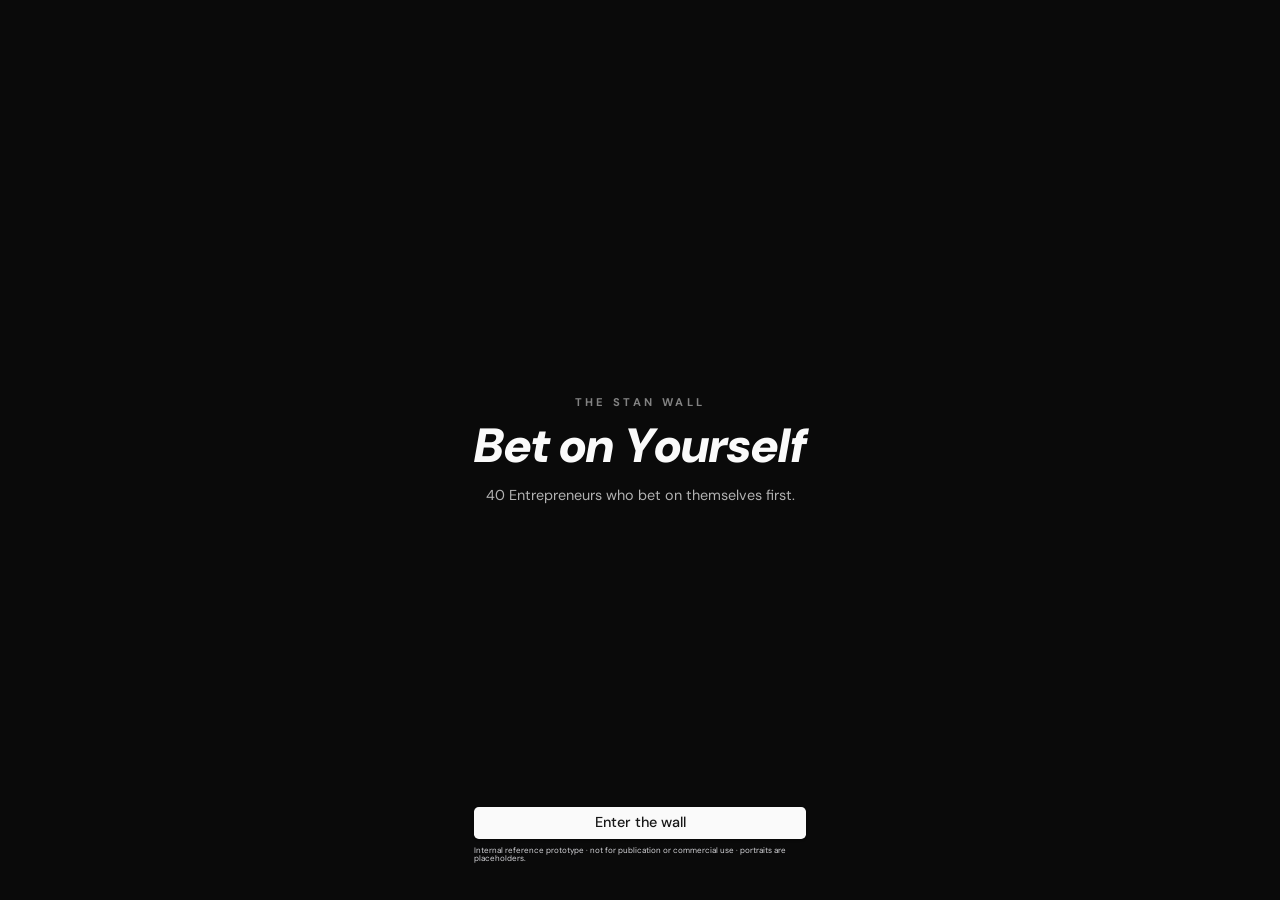
==== index.html @ 5add03d6 "Stan Wall preview build Co-Authored-By: Claude Opus 5.5 <noreply@anthropic.com> Claude-Session: http" ====
<!doctype html>
<html lang="en">
  <head>
    <meta charset="UTF-8" />
    <link rel="icon" type="image/svg+xml" href="./favicon.svg" />
    <link rel="preconnect" href="https://fonts.googleapis.com" />
    <link rel="preconnect" href="https://fonts.gstatic.com" crossorigin />
    <meta name="viewport" content="width=device-width, initial-scale=1.0" />
    
    <title>The Stan Wall · Bet on Yourself (internal prototype)</title>
    <meta name="robots" content="noindex, nofollow" />
    <meta name="theme-color" content="#000000" />
    <script type="module" crossorigin src="./assets/app-BkIOYSCf.js"></script>
    <link rel="stylesheet" crossorigin href="./assets/app-fRxyTq6r.css">
  </head>
  <body class="bg-background">
    <div id="root"></div>
    <div
      id="voroforce"
      class="pointer-events-auto fixed inset-x-0 top-0 h-dvh w-screen"
    >
      <canvas class="h-full w-full pointer-events-none"></canvas>
    </div>
  </body>
</html>
---- assets/app-fRxyTq6r.css ----
@import"https://fonts.googleapis.com/css2?family=DM+Sans:ital,opsz,wght@0,9..40,100..1000;1,9..40,100..1000&display=swap";@layer components;/*! tailwindcss v4.1.11 | MIT License | https://tailwindcss.com */@layer properties{@supports (((-webkit-hyphens:none)) and (not (margin-trim:inline))) or ((-moz-orient:inline) and (not (color:rgb(from red r g b)))){*,:before,:after,::backdrop{--tw-translate-x:0;--tw-translate-y:0;--tw-translate-z:0;--tw-scale-x:1;--tw-scale-y:1;--tw-scale-z:1;--tw-rotate-x:initial;--tw-rotate-y:initial;--tw-rotate-z:initial;--tw-skew-x:initial;--tw-skew-y:initial;--tw-space-y-reverse:0;--tw-border-style:solid;--tw-gradient-position:initial;--tw-gradient-from:#0000;--tw-gradient-via:#0000;--tw-gradient-to:#0000;--tw-gradient-stops:initial;--tw-gradient-via-stops:initial;--tw-gradient-from-position:0%;--tw-gradient-via-position:50%;--tw-gradient-to-position:100%;--tw-leading:initial;--tw-font-weight:initial;--tw-tracking:initial;--tw-shadow:0 0 #0000;--tw-shadow-color:initial;--tw-shadow-alpha:100%;--tw-inset-shadow:0 0 #0000;--tw-inset-shadow-color:initial;--tw-inset-shadow-alpha:100%;--tw-ring-color:initial;--tw-ring-shadow:0 0 #0000;--tw-inset-ring-color:initial;--tw-inset-ring-shadow:0 0 #0000;--tw-ring-inset:initial;--tw-ring-offset-width:0px;--tw-ring-offset-color:#fff;--tw-ring-offset-shadow:0 0 #0000;--tw-outline-style:solid;--tw-blur:initial;--tw-brightness:initial;--tw-contrast:initial;--tw-grayscale:initial;--tw-hue-rotate:initial;--tw-invert:initial;--tw-opacity:initial;--tw-saturate:initial;--tw-sepia:initial;--tw-drop-shadow:initial;--tw-drop-shadow-color:initial;--tw-drop-shadow-alpha:100%;--tw-drop-shadow-size:initial;--tw-backdrop-blur:initial;--tw-backdrop-brightness:initial;--tw-backdrop-contrast:initial;--tw-backdrop-grayscale:initial;--tw-backdrop-hue-rotate:initial;--tw-backdrop-invert:initial;--tw-backdrop-opacity:initial;--tw-backdrop-saturate:initial;--tw-backdrop-sepia:initial;--tw-duration:initial;--tw-ease:initial;--tw-contain-size:initial;--tw-contain-layout:initial;--tw-contain-paint:initial;--tw-contain-style:initial;--tw-content:"";--tw-space-x-reverse:0;--tw-animation-delay:0s;--tw-animation-direction:normal;--tw-animation-duration:initial;--tw-animation-fill-mode:none;--tw-animation-iteration-count:1;--tw-enter-opacity:1;--tw-enter-rotate:0;--tw-enter-scale:1;--tw-enter-translate-x:0;--tw-enter-translate-y:0;--tw-exit-opacity:1;--tw-exit-rotate:0;--tw-exit-scale:1;--tw-exit-translate-x:0;--tw-exit-translate-y:0;--tw-pan-x:initial;--tw-pan-y:initial;--tw-pinch-zoom:initial}}}@layer theme{:root,:host{--font-mono:ui-monospace,SFMono-Regular,Menlo,Monaco,Consolas,"Liberation Mono","Courier New",monospace;--color-red-500:oklch(63.7% .237 25.331);--color-amber-200:oklch(92.4% .12 95.746);--color-amber-500:oklch(76.9% .188 70.08);--color-amber-700:oklch(55.5% .163 48.998);--color-amber-800:oklch(47.3% .137 46.201);--color-blue-500:oklch(62.3% .214 259.815);--color-zinc-50:oklch(98.5% 0 0);--color-zinc-300:oklch(87.1% .006 286.286);--color-zinc-600:oklch(44.2% .017 285.786);--color-zinc-700:oklch(37% .013 285.805);--color-zinc-800:oklch(27.4% .006 286.033);--color-zinc-900:oklch(21% .006 285.885);--color-neutral-200:oklch(92.2% 0 0);--color-neutral-800:oklch(26.9% 0 0);--color-white:#fff;--spacing:.25rem;--container-sm:24rem;--container-md:28rem;--container-lg:32rem;--container-2xl:42rem;--text-xs:.75rem;--text-xs--line-height:calc(1/.75);--text-sm:.875rem;--text-sm--line-height:calc(1.25/.875);--text-base:1rem;--text-base--line-height: 1.5 ;--text-lg:1.125rem;--text-lg--line-height:calc(1.75/1.125);--text-xl:1.25rem;--text-xl--line-height:calc(1.75/1.25);--text-2xl:1.5rem;--text-2xl--line-height:calc(2/1.5);--text-3xl:1.875rem;--text-3xl--line-height: 1.2 ;--text-4xl:2.25rem;--text-4xl--line-height:calc(2.5/2.25);--text-5xl:3rem;--text-5xl--line-height:1;--text-6xl:3.75rem;--text-6xl--line-height:1;--font-weight-normal:400;--font-weight-medium:500;--font-weight-semibold:600;--font-weight-bold:700;--font-weight-black:900;--tracking-tight:-.025em;--tracking-widest:.1em;--leading-tight:1.25;--leading-snug:1.375;--radius-sm:.25rem;--radius-md:.375rem;--radius-lg:.5rem;--radius-xl:.75rem;--radius-2xl:1rem;--radius-3xl:1.5rem;--ease-out:cubic-bezier(0,0,.2,1);--ease-in-out:cubic-bezier(.4,0,.2,1);--blur-lg:16px;--default-transition-duration:.15s;--default-transition-timing-function:cubic-bezier(.4,0,.2,1);--default-mono-font-family:var(--font-mono);--text-xxs:.625rem;--animate-ellipsis:ellipsis steps(1,end)1s infinite}}@layer base{*,:after,:before,::backdrop{box-sizing:border-box;border:0 solid;margin:0;padding:0}::file-selector-button{box-sizing:border-box;border:0 solid;margin:0;padding:0}html,:host{-webkit-text-size-adjust:100%;tab-size:4;font-feature-settings:var(--default-font-feature-settings,normal);font-variation-settings:var(--default-font-variation-settings,normal);-webkit-tap-highlight-color:transparent;font-family:DM Sans,ui-sans-serif,system-ui,sans-serif,Apple Color Emoji,Segoe UI Emoji,Segoe UI Symbol,Noto Color Emoji;line-height:1.5}hr{height:0;color:inherit;border-top-width:1px}abbr:where([title]){-webkit-text-decoration:underline dotted;text-decoration:underline dotted}h1,h2,h3,h4,h5,h6{font-size:inherit;font-weight:inherit}a{color:inherit;-webkit-text-decoration:inherit;text-decoration:inherit}b,strong{font-weight:bolder}code,kbd,samp,pre{font-family:var(--default-mono-font-family,ui-monospace,SFMono-Regular,Menlo,Monaco,Consolas,"Liberation Mono","Courier New",monospace);font-feature-settings:var(--default-mono-font-feature-settings,normal);font-variation-settings:var(--default-mono-font-variation-settings,normal);font-size:1em}small{font-size:80%}sub,sup{vertical-align:baseline;font-size:75%;line-height:0;position:relative}sub{bottom:-.25em}sup{top:-.5em}table{text-indent:0;border-color:inherit;border-collapse:collapse}:-moz-focusring{outline:auto}progress{vertical-align:baseline}summary{display:list-item}ol,ul,menu{list-style:none}img,svg,video,canvas,audio,iframe,embed,object{vertical-align:middle;display:block}img,video{max-width:100%;height:auto}button,input,select,optgroup,textarea{font:inherit;font-feature-settings:inherit;font-variation-settings:inherit;letter-spacing:inherit;color:inherit;opacity:1;background-color:#0000;border-radius:0}::file-selector-button{font:inherit;font-feature-settings:inherit;font-variation-settings:inherit;letter-spacing:inherit;color:inherit;opacity:1;background-color:#0000;border-radius:0}:where(select:is([multiple],[size])) optgroup{font-weight:bolder}:where(select:is([multiple],[size])) optgroup option{padding-inline-start:20px}::file-selector-button{margin-inline-end:4px}::placeholder{opacity:1}@supports (not ((-webkit-appearance:-apple-pay-button))) or (contain-intrinsic-size:1px){::placeholder{color:currentColor}@supports (color:color-mix(in lab,red,red)){::placeholder{color:color-mix(in oklab,currentcolor 50%,transparent)}}}textarea{resize:vertical}::-webkit-search-decoration{-webkit-appearance:none}::-webkit-date-and-time-value{min-height:1lh;text-align:inherit}::-webkit-datetime-edit{display:inline-flex}::-webkit-datetime-edit-fields-wrapper{padding:0}::-webkit-datetime-edit{padding-block:0}::-webkit-datetime-edit-year-field{padding-block:0}::-webkit-datetime-edit-month-field{padding-block:0}::-webkit-datetime-edit-day-field{padding-block:0}::-webkit-datetime-edit-hour-field{padding-block:0}::-webkit-datetime-edit-minute-field{padding-block:0}::-webkit-datetime-edit-second-field{padding-block:0}::-webkit-datetime-edit-millisecond-field{padding-block:0}::-webkit-datetime-edit-meridiem-field{padding-block:0}:-moz-ui-invalid{box-shadow:none}button,input:where([type=button],[type=reset],[type=submit]){appearance:button}::file-selector-button{appearance:button}::-webkit-inner-spin-button{height:auto}::-webkit-outer-spin-button{height:auto}[hidden]:where(:not([hidden=until-found])){display:none!important}*{border-color:var(--border);-webkit-user-select:none;user-select:none;-webkit-touch-callout:none}html,body{color-scheme:light dark;font-synthesis:none;height:100%;text-rendering:optimizeLegibility;-webkit-font-smoothing:antialiased;-moz-osx-font-smoothing:grayscale;font-optical-sizing:auto}html{--tw-pan-x:pan-x;--tw-pan-y:pan-y;touch-action:var(--tw-pan-x,)var(--tw-pan-y,)var(--tw-pinch-zoom,);min-height:100%}body{overscroll-behavior-x:none;overscroll-behavior-y:none;background-color:var(--background);color:var(--foreground);overflow:hidden}@media (min-width:64rem){html{font-size:clamp(.8rem,.5vw + .4rem,1rem)}}.tp-dfwv{bottom:calc(var(--spacing)*4);left:calc(var(--spacing)*4);z-index:50;width:var(--container-sm)!important;top:auto!important;right:auto!important}}@layer utilities{.\!pointer-events-none{pointer-events:none!important}.pointer-events-auto{pointer-events:auto}.pointer-events-none{pointer-events:none}.visible{visibility:visible}.sr-only{clip:rect(0,0,0,0);white-space:nowrap;border-width:0;width:1px;height:1px;margin:-1px;padding:0;position:absolute;overflow:hidden}.\!absolute{position:absolute!important}.absolute{position:absolute}.fixed{position:fixed}.relative{position:relative}.static{position:static}.inset-0{inset:calc(var(--spacing)*0)}.inset-x-0{inset-inline:calc(var(--spacing)*0)}.-end-2{inset-inline-end:calc(var(--spacing)*-2)}.\!top-auto{top:auto!important}.\!top-full{top:100%!important}.-top-2{top:calc(var(--spacing)*-2)}.-top-2\.5{top:calc(var(--spacing)*-2.5)}.top-0{top:calc(var(--spacing)*0)}.top-1\/2{top:50%}.top-4{top:calc(var(--spacing)*4)}.top-\[50\%\]{top:50%}.-right-2\.5{right:calc(var(--spacing)*-2.5)}.right-2{right:calc(var(--spacing)*2)}.right-4{right:calc(var(--spacing)*4)}.\!bottom-0{bottom:calc(var(--spacing)*0)!important}.\!bottom-full{bottom:100%!important}.-bottom-2{bottom:calc(var(--spacing)*-2)}.bottom-0{bottom:calc(var(--spacing)*0)}.bottom-12{bottom:calc(var(--spacing)*12)}.\!left-auto{left:auto!important}.left-0{left:calc(var(--spacing)*0)}.left-1\/2{left:50%}.left-1\/4{left:25%}.left-2{left:calc(var(--spacing)*2)}.left-\[50\%\]{left:50%}.left-full{left:100%}.-z-1{z-index:-1}.z-1{z-index:1}.z-2{z-index:2}.z-5{z-index:5}.z-10{z-index:10}.z-20{z-index:20}.z-30{z-index:30}.z-40{z-index:40}.z-50{z-index:50}.z-60{z-index:60}.z-100{z-index:100}.col-span-2{grid-column:span 2/span 2}.col-span-3{grid-column:span 3/span 3}.col-span-5{grid-column:span 5/span 5}.col-start-1{grid-column-start:1}.col-start-6{grid-column-start:6}.col-start-7{grid-column-start:7}.col-start-8{grid-column-start:8}.col-start-9{grid-column-start:9}.row-span-2{grid-row:span 2/span 2}.row-start-1{grid-row-start:1}.row-start-2{grid-row-start:2}.container{width:100%}@media (min-width:40rem){.container{max-width:40rem}}@media (min-width:48rem){.container{max-width:48rem}}@media (min-width:64rem){.container{max-width:64rem}}@media (min-width:80rem){.container{max-width:80rem}}@media (min-width:96rem){.container{max-width:96rem}}@media (min-width:100rem){.container{max-width:100rem}}.m-0{margin:calc(var(--spacing)*0)}.m-3605{margin:calc(var(--spacing)*3605)}.m-9338{margin:calc(var(--spacing)*9338)}.m-13109{margin:calc(var(--spacing)*13109)}.m-14885{margin:calc(var(--spacing)*14885)}.m-15218{margin:calc(var(--spacing)*15218)}.m-15726{margin:calc(var(--spacing)*15726)}.m-15800{margin:calc(var(--spacing)*15800)}.-mx-1{margin-inline:calc(var(--spacing)*-1)}.mx-1{margin-inline:calc(var(--spacing)*1)}.mx-auto{margin-inline:auto}.my-1{margin-block:calc(var(--spacing)*1)}.mt-4{margin-top:calc(var(--spacing)*4)}.mt-5{margin-top:calc(var(--spacing)*5)}.mt-24{margin-top:calc(var(--spacing)*24)}.mt-auto{margin-top:auto}.-mb-2{margin-bottom:calc(var(--spacing)*-2)}.mb-1{margin-bottom:calc(var(--spacing)*1)}.mb-2{margin-bottom:calc(var(--spacing)*2)}.mb-4{margin-bottom:calc(var(--spacing)*4)}.mb-15{margin-bottom:calc(var(--spacing)*15)}.mb-auto{margin-bottom:auto}.-ml-3\.75{margin-left:calc(var(--spacing)*-3.75)}.ml-auto{margin-left:auto}.line-clamp-1{-webkit-line-clamp:1;-webkit-box-orient:vertical;display:-webkit-box;overflow:hidden}.line-clamp-2{-webkit-line-clamp:2;-webkit-box-orient:vertical;display:-webkit-box;overflow:hidden}.block{display:block}.flex{display:flex}.grid{display:grid}.hidden{display:none}.inline{display:inline}.inline-flex{display:inline-flex}.table{display:table}.\!aspect-auto{aspect-ratio:auto!important}.aspect-square{aspect-ratio:1}.\!size-3{width:calc(var(--spacing)*3)!important;height:calc(var(--spacing)*3)!important}.\!size-6{width:calc(var(--spacing)*6)!important;height:calc(var(--spacing)*6)!important}.size-4{width:calc(var(--spacing)*4);height:calc(var(--spacing)*4)}.size-5{width:calc(var(--spacing)*5);height:calc(var(--spacing)*5)}.size-10{width:calc(var(--spacing)*10);height:calc(var(--spacing)*10)}.size-\[1\.2rem\]{width:1.2rem;height:1.2rem}.size-fit{width:fit-content;height:fit-content}.size-full{width:100%;height:100%}.\!h-0{height:calc(var(--spacing)*0)!important}.\!h-auto{height:auto!important}.\!h-fit{height:fit-content!important}.h-1\/3{height:33.3333%}.h-2{height:calc(var(--spacing)*2)}.h-2\.5{height:calc(var(--spacing)*2.5)}.h-3\.5{height:calc(var(--spacing)*3.5)}.h-4{height:calc(var(--spacing)*4)}.h-5{height:calc(var(--spacing)*5)}.h-6{height:calc(var(--spacing)*6)}.h-7{height:calc(var(--spacing)*7)}.h-8{height:calc(var(--spacing)*8)}.h-9{height:calc(var(--spacing)*9)}.h-10{height:calc(var(--spacing)*10)}.h-18{height:calc(var(--spacing)*18)}.h-28{height:calc(var(--spacing)*28)}.h-36{height:calc(var(--spacing)*36)}.h-\[103\%\]{height:103%}.h-\[var\(--radix-select-trigger-height\)\]{height:var(--radix-select-trigger-height)}.h-auto{height:auto}.h-dvh{height:100dvh}.h-full{height:100%}.h-px{height:1px}.max-h-48{max-height:calc(var(--spacing)*48)}.max-h-96{max-height:calc(var(--spacing)*96)}.max-h-\[calc\(100vh-var\(--spacing\)\*6\*2\)\]{max-height:calc(100vh - var(--spacing)*6*2)}.max-h-\[calc\(100vh-var\(--spacing\)\*12\)\]{max-height:calc(100vh - var(--spacing)*12)}.max-h-full{max-height:100%}.min-h-64{min-height:calc(var(--spacing)*64)}.\!w-0{width:calc(var(--spacing)*0)!important}.\!w-fit{width:fit-content!important}.w-2{width:calc(var(--spacing)*2)}.w-2\.5{width:calc(var(--spacing)*2.5)}.w-3\.5{width:calc(var(--spacing)*3.5)}.w-4{width:calc(var(--spacing)*4)}.w-5{width:calc(var(--spacing)*5)}.w-6{width:calc(var(--spacing)*6)}.w-9{width:calc(var(--spacing)*9)}.w-12{width:calc(var(--spacing)*12)}.w-36{width:calc(var(--spacing)*36)}.w-\[100px\]{width:100px}.w-auto{width:auto}.w-dvw{width:100dvw}.w-full{width:100%}.w-screen{width:100vw}.max-w-\[150px\]{max-width:150px}.max-w-full{max-width:100%}.max-w-lg{max-width:var(--container-lg)}.max-w-md{max-width:var(--container-md)}.min-w-\[8rem\]{min-width:8rem}.min-w-\[var\(--radix-select-trigger-width\)\]{min-width:var(--radix-select-trigger-width)}.flex-1{flex:1}.shrink-0{flex-shrink:0}.grow{flex-grow:1}.\!basis-0{flex-basis:calc(var(--spacing)*0)!important}.basis-1\/4{flex-basis:25%}.basis-full{flex-basis:100%}.origin-\[--radix-tooltip-content-transform-origin\]{transform-origin:--radix-tooltip-content-transform-origin}.origin-bottom-right{transform-origin:100% 100%}.origin-top-left{transform-origin:0 0}.-translate-x-1\/2{--tw-translate-x: -50% ;translate:var(--tw-translate-x)var(--tw-translate-y)}.translate-x-\[-50\%\]{--tw-translate-x:-50%;translate:var(--tw-translate-x)var(--tw-translate-y)}.-translate-y-1\/2{--tw-translate-y: -50% ;translate:var(--tw-translate-x)var(--tw-translate-y)}.-translate-y-2\/3{--tw-translate-y:calc(calc(2/3*100%)*-1);translate:var(--tw-translate-x)var(--tw-translate-y)}.translate-y-0\.5{--tw-translate-y:calc(var(--spacing)*.5);translate:var(--tw-translate-x)var(--tw-translate-y)}.translate-y-\[-50\%\]{--tw-translate-y:-50%;translate:var(--tw-translate-x)var(--tw-translate-y)}.scale-75{--tw-scale-x:75%;--tw-scale-y:75%;--tw-scale-z:75%;scale:var(--tw-scale-x)var(--tw-scale-y)}.-rotate-90{rotate:-90deg}.transform{transform:var(--tw-rotate-x,)var(--tw-rotate-y,)var(--tw-rotate-z,)var(--tw-skew-x,)var(--tw-skew-y,)}.animate-in{animation:enter var(--tw-animation-duration,var(--tw-duration,.15s))var(--tw-ease,ease)var(--tw-animation-delay,0s)var(--tw-animation-iteration-count,1)var(--tw-animation-direction,normal)var(--tw-animation-fill-mode,none)}.cursor-auto{cursor:auto}.cursor-default{cursor:default}.cursor-grab{cursor:grab}.cursor-grabbing{cursor:grabbing}.cursor-pointer{cursor:pointer}.touch-none{touch-action:none}.resize{resize:both}.list-inside{list-style-position:inside}.list-disc{list-style-type:disc}.grid-cols-4{grid-template-columns:repeat(4,minmax(0,1fr))}.grid-cols-10{grid-template-columns:repeat(10,minmax(0,1fr))}.grid-rows-2{grid-template-rows:repeat(2,minmax(0,1fr))}.flex-col{flex-direction:column}.flex-col-reverse{flex-direction:column-reverse}.flex-row{flex-direction:row}.flex-row-reverse{flex-direction:row-reverse}.flex-wrap{flex-wrap:wrap}.place-items-center{place-items:center}.items-center{align-items:center}.items-end{align-items:flex-end}.items-start{align-items:flex-start}.items-stretch{align-items:stretch}.justify-between{justify-content:space-between}.justify-center{justify-content:center}.justify-end{justify-content:flex-end}.justify-start{justify-content:flex-start}.gap-1{gap:calc(var(--spacing)*1)}.gap-1\.5{gap:calc(var(--spacing)*1.5)}.gap-2{gap:calc(var(--spacing)*2)}.gap-3{gap:calc(var(--spacing)*3)}.gap-4{gap:calc(var(--spacing)*4)}.gap-6{gap:calc(var(--spacing)*6)}.gap-9{gap:calc(var(--spacing)*9)}:where(.space-y-1>:not(:last-child)){--tw-space-y-reverse:0;margin-block-start:calc(calc(var(--spacing)*1)*var(--tw-space-y-reverse));margin-block-end:calc(calc(var(--spacing)*1)*calc(1 - var(--tw-space-y-reverse)))}:where(.space-y-1\.5>:not(:last-child)){--tw-space-y-reverse:0;margin-block-start:calc(calc(var(--spacing)*1.5)*var(--tw-space-y-reverse));margin-block-end:calc(calc(var(--spacing)*1.5)*calc(1 - var(--tw-space-y-reverse)))}:where(.space-y-2>:not(:last-child)){--tw-space-y-reverse:0;margin-block-start:calc(calc(var(--spacing)*2)*var(--tw-space-y-reverse));margin-block-end:calc(calc(var(--spacing)*2)*calc(1 - var(--tw-space-y-reverse)))}.truncate{text-overflow:ellipsis;white-space:nowrap;overflow:hidden}.overflow-auto{overflow:auto}.overflow-hidden{overflow:hidden}.overflow-visible{overflow:visible}.overflow-y-auto{overflow-y:auto}.rounded{border-radius:.25rem}.rounded-2xl{border-radius:var(--radius-2xl)}.rounded-\[inherit\]{border-radius:inherit}.rounded-full{border-radius:3.40282e38px}.rounded-lg{border-radius:var(--radius-lg)}.rounded-md{border-radius:var(--radius-md)}.rounded-sm{border-radius:var(--radius-sm)}.rounded-xl{border-radius:var(--radius-xl)}.rounded-t-\[10px\]{border-top-left-radius:10px;border-top-right-radius:10px}.border{border-style:var(--tw-border-style);border-width:1px}.border-2{border-style:var(--tw-border-style);border-width:2px}.border-t{border-top-style:var(--tw-border-style);border-top-width:1px}.border-b{border-bottom-style:var(--tw-border-style);border-bottom-width:1px}.border-l{border-left-style:var(--tw-border-style);border-left-width:1px}.\!border-none{--tw-border-style:none!important;border-style:none!important}.border-amber-500{border-color:var(--color-amber-500)}.border-amber-800{border-color:var(--color-amber-800)}.border-border{border-color:var(--border)}.border-foreground,.border-foreground\/30{border-color:var(--foreground)}@supports (color:color-mix(in lab,red,red)){.border-foreground\/30{border-color:color-mix(in oklab,var(--foreground)30%,transparent)}}.border-input{border-color:var(--input)}.border-primary{border-color:var(--primary)}.border-transparent{border-color:#0000}.border-white{border-color:var(--color-white)}.border-zinc-900{border-color:var(--color-zinc-900)}.border-t-transparent{border-top-color:#0000}.border-l-transparent{border-left-color:#0000}.\!bg-background{background-color:var(--background)!important}.\!bg-transparent{background-color:#0000!important}.bg-amber-200{background-color:var(--color-amber-200)}.bg-amber-500{background-color:var(--color-amber-500)}.bg-amber-700{background-color:var(--color-amber-700)}.bg-amber-800\/50{background-color:#953d0080}@supports (color:color-mix(in lab,red,red)){.bg-amber-800\/50{background-color:color-mix(in oklab,var(--color-amber-800)50%,transparent)}}.bg-background,.bg-background\/60{background-color:var(--background)}@supports (color:color-mix(in lab,red,red)){.bg-background\/60{background-color:color-mix(in oklab,var(--background)60%,transparent)}}.bg-background\/70{background-color:var(--background)}@supports (color:color-mix(in lab,red,red)){.bg-background\/70{background-color:color-mix(in oklab,var(--background)70%,transparent)}}.bg-background\/80{background-color:var(--background)}@supports (color:color-mix(in lab,red,red)){.bg-background\/80{background-color:color-mix(in oklab,var(--background)80%,transparent)}}.bg-blue-500{background-color:var(--color-blue-500)}.bg-border{background-color:var(--border)}.bg-destructive{background-color:var(--destructive)}.bg-muted{background-color:var(--muted)}.bg-popover{background-color:var(--popover)}.bg-primary{background-color:var(--primary)}.bg-red-500{background-color:var(--color-red-500)}.bg-secondary{background-color:var(--secondary)}.bg-transparent{background-color:#0000}.bg-zinc-50\/25{background-color:#fafafa40}@supports (color:color-mix(in lab,red,red)){.bg-zinc-50\/25{background-color:color-mix(in oklab,var(--color-zinc-50)25%,transparent)}}.bg-zinc-900{background-color:var(--color-zinc-900)}.bg-gradient-to-b{--tw-gradient-position:to bottom in oklab;background-image:linear-gradient(var(--tw-gradient-stops))}.bg-gradient-to-t{--tw-gradient-position:to top in oklab;background-image:linear-gradient(var(--tw-gradient-stops))}.from-transparent{--tw-gradient-from:transparent;--tw-gradient-stops:var(--tw-gradient-via-stops,var(--tw-gradient-position),var(--tw-gradient-from)var(--tw-gradient-from-position),var(--tw-gradient-to)var(--tw-gradient-to-position))}.from-0\%{--tw-gradient-from-position:0%}.via-background{--tw-gradient-via:var(--background);--tw-gradient-via-stops:var(--tw-gradient-position),var(--tw-gradient-from)var(--tw-gradient-from-position),var(--tw-gradient-via)var(--tw-gradient-via-position),var(--tw-gradient-to)var(--tw-gradient-to-position);--tw-gradient-stops:var(--tw-gradient-via-stops)}.via-60\%{--tw-gradient-via-position:60%}.to-background{--tw-gradient-to:var(--background);--tw-gradient-stops:var(--tw-gradient-via-stops,var(--tw-gradient-position),var(--tw-gradient-from)var(--tw-gradient-from-position),var(--tw-gradient-to)var(--tw-gradient-to-position))}.to-100\%{--tw-gradient-to-position:100%}.fill-current{fill:currentColor}.stroke-current,.stroke-current\/25{stroke:currentColor}@supports (color:color-mix(in lab,red,red)){.stroke-current\/25{stroke:color-mix(in oklab,currentcolor 25%,transparent)}}.object-contain{object-fit:contain}.object-cover{object-fit:cover}.object-center{object-position:center}.p-0{padding:calc(var(--spacing)*0)}.p-1{padding:calc(var(--spacing)*1)}.p-1\.5{padding:calc(var(--spacing)*1.5)}.p-3{padding:calc(var(--spacing)*3)}.p-4{padding:calc(var(--spacing)*4)}.p-6{padding:calc(var(--spacing)*6)}.p-px{padding:1px}.\!px-2{padding-inline:calc(var(--spacing)*2)!important}.px-1{padding-inline:calc(var(--spacing)*1)}.px-2{padding-inline:calc(var(--spacing)*2)}.px-2\.5{padding-inline:calc(var(--spacing)*2.5)}.px-3{padding-inline:calc(var(--spacing)*3)}.px-4{padding-inline:calc(var(--spacing)*4)}.px-8{padding-inline:calc(var(--spacing)*8)}.px-12{padding-inline:calc(var(--spacing)*12)}.\!py-1{padding-block:calc(var(--spacing)*1)!important}.py-0\.5{padding-block:calc(var(--spacing)*.5)}.py-1{padding-block:calc(var(--spacing)*1)}.py-1\.5{padding-block:calc(var(--spacing)*1.5)}.py-2{padding-block:calc(var(--spacing)*2)}.py-4{padding-block:calc(var(--spacing)*4)}.pt-0{padding-top:calc(var(--spacing)*0)}.pt-2{padding-top:calc(var(--spacing)*2)}.pt-4{padding-top:calc(var(--spacing)*4)}.pt-24{padding-top:calc(var(--spacing)*24)}.pr-1\.5{padding-right:calc(var(--spacing)*1.5)}.pr-2{padding-right:calc(var(--spacing)*2)}.pr-3{padding-right:calc(var(--spacing)*3)}.pr-8{padding-right:calc(var(--spacing)*8)}.pr-16{padding-right:calc(var(--spacing)*16)}.pb-2{padding-bottom:calc(var(--spacing)*2)}.pb-4{padding-bottom:calc(var(--spacing)*4)}.pb-6{padding-bottom:calc(var(--spacing)*6)}.pb-12{padding-bottom:calc(var(--spacing)*12)}.pb-18{padding-bottom:calc(var(--spacing)*18)}.pl-2{padding-left:calc(var(--spacing)*2)}.pl-8{padding-left:calc(var(--spacing)*8)}.text-center{text-align:center}.text-left{text-align:left}.text-right{text-align:right}.text-2xl{font-size:var(--text-2xl);line-height:var(--tw-leading,var(--text-2xl--line-height))}.text-4xl{font-size:var(--text-4xl);line-height:var(--tw-leading,var(--text-4xl--line-height))}.text-base{font-size:var(--text-base);line-height:var(--tw-leading,var(--text-base--line-height))}.text-lg{font-size:var(--text-lg);line-height:var(--tw-leading,var(--text-lg--line-height))}.text-sm{font-size:var(--text-sm);line-height:var(--tw-leading,var(--text-sm--line-height))}.text-xl{font-size:var(--text-xl);line-height:var(--tw-leading,var(--text-xl--line-height))}.text-xs{font-size:var(--text-xs);line-height:var(--tw-leading,var(--text-xs--line-height))}.text-\[0\.5rem\]{font-size:.5rem}.text-\[0\.6rem\]{font-size:.6rem}.text-\[0\.8rem\]{font-size:.8rem}.text-\[11px\]{font-size:11px}.text-xxs{font-size:var(--text-xxs)}.leading-none{--tw-leading:1;line-height:1}.leading-snug{--tw-leading:var(--leading-snug);line-height:var(--leading-snug)}.leading-tight{--tw-leading:var(--leading-tight);line-height:var(--leading-tight)}.font-black{--tw-font-weight:var(--font-weight-black);font-weight:var(--font-weight-black)}.font-bold{--tw-font-weight:var(--font-weight-bold);font-weight:var(--font-weight-bold)}.font-medium{--tw-font-weight:var(--font-weight-medium);font-weight:var(--font-weight-medium)}.font-normal{--tw-font-weight:var(--font-weight-normal);font-weight:var(--font-weight-normal)}.font-semibold{--tw-font-weight:var(--font-weight-semibold);font-weight:var(--font-weight-semibold)}.tracking-\[0\.2em\]{--tw-tracking:.2em;letter-spacing:.2em}.tracking-\[0\.3em\]{--tw-tracking:.3em;letter-spacing:.3em}.tracking-tight{--tw-tracking:var(--tracking-tight);letter-spacing:var(--tracking-tight)}.tracking-widest{--tw-tracking:var(--tracking-widest);letter-spacing:var(--tracking-widest)}.whitespace-nowrap{white-space:nowrap}.\!text-background{color:var(--background)!important}.\!text-white{color:var(--color-white)!important}.text-amber-500{color:var(--color-amber-500)}.text-amber-700{color:var(--color-amber-700)}.text-background{color:var(--background)}.text-current{color:currentColor}.text-destructive{color:var(--destructive)}.text-destructive-foreground{color:var(--destructive-foreground)}.text-foreground,.text-foreground\/50{color:var(--foreground)}@supports (color:color-mix(in lab,red,red)){.text-foreground\/50{color:color-mix(in oklab,var(--foreground)50%,transparent)}}.text-foreground\/60{color:var(--foreground)}@supports (color:color-mix(in lab,red,red)){.text-foreground\/60{color:color-mix(in oklab,var(--foreground)60%,transparent)}}.text-foreground\/70{color:var(--foreground)}@supports (color:color-mix(in lab,red,red)){.text-foreground\/70{color:color-mix(in oklab,var(--foreground)70%,transparent)}}.text-foreground\/80{color:var(--foreground)}@supports (color:color-mix(in lab,red,red)){.text-foreground\/80{color:color-mix(in oklab,var(--foreground)80%,transparent)}}.text-foreground\/90{color:var(--foreground)}@supports (color:color-mix(in lab,red,red)){.text-foreground\/90{color:color-mix(in oklab,var(--foreground)90%,transparent)}}.text-muted-foreground{color:var(--muted-foreground)}.text-neutral-800{color:var(--color-neutral-800)}.text-popover-foreground{color:var(--popover-foreground)}.text-primary{color:var(--primary)}.text-primary-foreground{color:var(--primary-foreground)}.text-secondary-foreground{color:var(--secondary-foreground)}.text-white{color:var(--color-white)}.text-zinc-600{color:var(--color-zinc-600)}.text-zinc-900{color:var(--color-zinc-900)}.uppercase{text-transform:uppercase}.underline{text-decoration-line:underline}.underline-offset-2{text-underline-offset:2px}.underline-offset-3{text-underline-offset:3px}.underline-offset-4{text-underline-offset:4px}.\!opacity-60{opacity:.6!important}.\!opacity-100{opacity:1!important}.opacity-0{opacity:0}.opacity-30{opacity:.3}.opacity-50{opacity:.5}.opacity-60{opacity:.6}.opacity-70{opacity:.7}.shadow{--tw-shadow:0 1px 3px 0 var(--tw-shadow-color,#0000001a),0 1px 2px -1px var(--tw-shadow-color,#0000001a);box-shadow:var(--tw-inset-shadow),var(--tw-inset-ring-shadow),var(--tw-ring-offset-shadow),var(--tw-ring-shadow),var(--tw-shadow)}.shadow-lg{--tw-shadow:0 10px 15px -3px var(--tw-shadow-color,#0000001a),0 4px 6px -4px var(--tw-shadow-color,#0000001a);box-shadow:var(--tw-inset-shadow),var(--tw-inset-ring-shadow),var(--tw-ring-offset-shadow),var(--tw-ring-shadow),var(--tw-shadow)}.shadow-md{--tw-shadow:0 4px 6px -1px var(--tw-shadow-color,#0000001a),0 2px 4px -2px var(--tw-shadow-color,#0000001a);box-shadow:var(--tw-inset-shadow),var(--tw-inset-ring-shadow),var(--tw-ring-offset-shadow),var(--tw-ring-shadow),var(--tw-shadow)}.shadow-sm{--tw-shadow:0 1px 3px 0 var(--tw-shadow-color,#0000001a),0 1px 2px -1px var(--tw-shadow-color,#0000001a);box-shadow:var(--tw-inset-shadow),var(--tw-inset-ring-shadow),var(--tw-ring-offset-shadow),var(--tw-ring-shadow),var(--tw-shadow)}.ring-0{--tw-ring-shadow:var(--tw-ring-inset,)0 0 0 calc(0px + var(--tw-ring-offset-width))var(--tw-ring-color,currentcolor);box-shadow:var(--tw-inset-shadow),var(--tw-inset-ring-shadow),var(--tw-ring-offset-shadow),var(--tw-ring-shadow),var(--tw-shadow)}.ring-offset-background{--tw-ring-offset-color:var(--background)}.outline{outline-style:var(--tw-outline-style);outline-width:1px}.blur{--tw-blur:blur(8px);filter:var(--tw-blur,)var(--tw-brightness,)var(--tw-contrast,)var(--tw-grayscale,)var(--tw-hue-rotate,)var(--tw-invert,)var(--tw-saturate,)var(--tw-sepia,)var(--tw-drop-shadow,)}.grayscale{--tw-grayscale:grayscale(100%);filter:var(--tw-blur,)var(--tw-brightness,)var(--tw-contrast,)var(--tw-grayscale,)var(--tw-hue-rotate,)var(--tw-invert,)var(--tw-saturate,)var(--tw-sepia,)var(--tw-drop-shadow,)}.filter{filter:var(--tw-blur,)var(--tw-brightness,)var(--tw-contrast,)var(--tw-grayscale,)var(--tw-hue-rotate,)var(--tw-invert,)var(--tw-saturate,)var(--tw-sepia,)var(--tw-drop-shadow,)}.backdrop-blur-lg{--tw-backdrop-blur:blur(var(--blur-lg));-webkit-backdrop-filter:var(--tw-backdrop-blur,)var(--tw-backdrop-brightness,)var(--tw-backdrop-contrast,)var(--tw-backdrop-grayscale,)var(--tw-backdrop-hue-rotate,)var(--tw-backdrop-invert,)var(--tw-backdrop-opacity,)var(--tw-backdrop-saturate,)var(--tw-backdrop-sepia,);backdrop-filter:var(--tw-backdrop-blur,)var(--tw-backdrop-brightness,)var(--tw-backdrop-contrast,)var(--tw-backdrop-grayscale,)var(--tw-backdrop-hue-rotate,)var(--tw-backdrop-invert,)var(--tw-backdrop-opacity,)var(--tw-backdrop-saturate,)var(--tw-backdrop-sepia,)}.\!transition-all{transition-property:all!important;transition-timing-function:var(--tw-ease,var(--default-transition-timing-function))!important;transition-duration:var(--tw-duration,var(--default-transition-duration))!important}.transition{transition-property:color,background-color,border-color,outline-color,text-decoration-color,fill,stroke,--tw-gradient-from,--tw-gradient-via,--tw-gradient-to,opacity,box-shadow,transform,translate,scale,rotate,filter,-webkit-backdrop-filter,backdrop-filter,display,visibility,content-visibility,overlay,pointer-events;transition-timing-function:var(--tw-ease,var(--default-transition-timing-function));transition-duration:var(--tw-duration,var(--default-transition-duration))}.transition-\[color\,box-shadow\]{transition-property:color,box-shadow;transition-timing-function:var(--tw-ease,var(--default-transition-timing-function));transition-duration:var(--tw-duration,var(--default-transition-duration))}.transition-\[height\,width\]{transition-property:height,width;transition-timing-function:var(--tw-ease,var(--default-transition-timing-function));transition-duration:var(--tw-duration,var(--default-transition-duration))}.transition-\[height\]{transition-property:height;transition-timing-function:var(--tw-ease,var(--default-transition-timing-function));transition-duration:var(--tw-duration,var(--default-transition-duration))}.transition-\[width\]{transition-property:width;transition-timing-function:var(--tw-ease,var(--default-transition-timing-function));transition-duration:var(--tw-duration,var(--default-transition-duration))}.transition-all{transition-property:all;transition-timing-function:var(--tw-ease,var(--default-transition-timing-function));transition-duration:var(--tw-duration,var(--default-transition-duration))}.transition-colors{transition-property:color,background-color,border-color,outline-color,text-decoration-color,fill,stroke,--tw-gradient-from,--tw-gradient-via,--tw-gradient-to;transition-timing-function:var(--tw-ease,var(--default-transition-timing-function));transition-duration:var(--tw-duration,var(--default-transition-duration))}.transition-opacity{transition-property:opacity;transition-timing-function:var(--tw-ease,var(--default-transition-timing-function));transition-duration:var(--tw-duration,var(--default-transition-duration))}.transition-transform{transition-property:transform,translate,scale,rotate;transition-timing-function:var(--tw-ease,var(--default-transition-timing-function));transition-duration:var(--tw-duration,var(--default-transition-duration))}.\!duration-0{--tw-duration:0s!important;transition-duration:0s!important}.duration-200{--tw-duration:.2s;transition-duration:.2s}.duration-300{--tw-duration:.3s;transition-duration:.3s}.duration-500{--tw-duration:.5s;transition-duration:.5s}.duration-700{--tw-duration:.7s;transition-duration:.7s}.duration-1000{--tw-duration:1s;transition-duration:1s}.ease-in-out{--tw-ease:var(--ease-in-out);transition-timing-function:var(--ease-in-out)}.ease-linear{--tw-ease:linear;transition-timing-function:linear}.ease-out{--tw-ease:var(--ease-out);transition-timing-function:var(--ease-out)}.will-change-\[background-color\]{will-change:background-color}.will-change-\[height\,width\]{will-change:height,width}.will-change-\[height\]{will-change:height}.will-change-\[opacity\]{will-change:opacity}.will-change-\[transform\,translate\,height\,width\,border-radius\,background-color\]{will-change:transform,translate,height,width,border-radius,background-color}.will-change-\[width\]{will-change:width}.contain-layout{--tw-contain-layout:layout;contain:var(--tw-contain-size,)var(--tw-contain-layout,)var(--tw-contain-paint,)var(--tw-contain-style,)}.contain-paint{--tw-contain-paint:paint;contain:var(--tw-contain-size,)var(--tw-contain-layout,)var(--tw-contain-paint,)var(--tw-contain-style,)}.contain-style{--tw-contain-style:style;contain:var(--tw-contain-size,)var(--tw-contain-layout,)var(--tw-contain-paint,)var(--tw-contain-style,)}.contain-strict{contain:strict}.fade-in-0{--tw-enter-opacity:0}.outline-none{--tw-outline-style:none;outline-style:none}.select-none{-webkit-user-select:none;user-select:none}.zoom-in-95{--tw-enter-scale:.95}.running{animation-play-state:running}.zoom-out{--tw-exit-scale:0}@media not all and (orientation:landscape){.not-landscape\:-inset-x-px{inset-inline:-1px}.not-landscape\:top-0{top:calc(var(--spacing)*0)}.not-landscape\:top-auto{top:auto}.not-landscape\:bottom-0{bottom:calc(var(--spacing)*0)}.not-landscape\:bottom-auto{bottom:auto}.not-landscape\:left-1\/2{left:50%}.not-landscape\:h-2\.5{height:calc(var(--spacing)*2.5)}.not-landscape\:h-auto{height:auto}.not-landscape\:w-\[100px\]{width:100px}.not-landscape\:w-full{width:100%}.not-landscape\:-translate-x-1\/2{--tw-translate-x: -50% ;translate:var(--tw-translate-x)var(--tw-translate-y)}.not-landscape\:-translate-y-1\/2{--tw-translate-y: -50% ;translate:var(--tw-translate-x)var(--tw-translate-y)}.not-landscape\:translate-y-1\/2{--tw-translate-y: 50% ;translate:var(--tw-translate-x)var(--tw-translate-y)}.not-landscape\:rounded-t-3xl{border-top-left-radius:var(--radius-3xl);border-top-right-radius:var(--radius-3xl)}}@media (hover:hover){.group-hover\:static:is(:where(.group):hover *){position:static}.group-hover\:h-auto:is(:where(.group):hover *){height:auto}.group-hover\:min-h-64:is(:where(.group):hover *){min-height:calc(var(--spacing)*64)}.group-hover\:translate-y-\[calc\(-100\%-1rem\)\]:is(:where(.group):hover *){--tw-translate-y: calc(-100% - 1rem) ;translate:var(--tw-translate-x)var(--tw-translate-y)}.group-hover\:scale-130:is(:where(.group):hover *){--tw-scale-x:130%;--tw-scale-y:130%;--tw-scale-z:130%;scale:var(--tw-scale-x)var(--tw-scale-y)}.group-hover\:scale-160:is(:where(.group):hover *){--tw-scale-x:160%;--tw-scale-y:160%;--tw-scale-z:160%;scale:var(--tw-scale-x)var(--tw-scale-y)}.group-hover\:rounded-md:is(:where(.group):hover *){border-radius:var(--radius-md)}.group-hover\:opacity-100:is(:where(.group):hover *){opacity:1}.group-hover\:will-change-\[transform\,translate\,height\,width\,border-radius\,background-color\]:is(:where(.group):hover *){will-change:transform,translate,height,width,border-radius,background-color}}.peer-disabled\:cursor-not-allowed:is(:where(.peer):disabled~*){cursor:not-allowed}.peer-disabled\:opacity-70:is(:where(.peer):disabled~*){opacity:.7}.file\:border-0::file-selector-button{border-style:var(--tw-border-style);border-width:0}.file\:bg-transparent::file-selector-button{background-color:#0000}.file\:text-sm::file-selector-button{font-size:var(--text-sm);line-height:var(--tw-leading,var(--text-sm--line-height))}.file\:font-medium::file-selector-button{--tw-font-weight:var(--font-weight-medium);font-weight:var(--font-weight-medium)}.file\:text-foreground::file-selector-button{color:var(--foreground)}.placeholder\:text-muted-foreground::placeholder{color:var(--muted-foreground)}.after\:animate-ellipsis:after{content:var(--tw-content);animation:var(--animate-ellipsis)}.last\:border-b-0:last-child{border-bottom-style:var(--tw-border-style);border-bottom-width:0}@media (hover:hover){.hover\:border-amber-700:hover{border-color:var(--color-amber-700)}.hover\:border-input:hover{border-color:var(--input)}.hover\:bg-accent:hover{background-color:var(--accent)}.hover\:bg-destructive\/80:hover{background-color:var(--destructive)}@supports (color:color-mix(in lab,red,red)){.hover\:bg-destructive\/80:hover{background-color:color-mix(in oklab,var(--destructive)80%,transparent)}}.hover\:bg-destructive\/90:hover{background-color:var(--destructive)}@supports (color:color-mix(in lab,red,red)){.hover\:bg-destructive\/90:hover{background-color:color-mix(in oklab,var(--destructive)90%,transparent)}}.hover\:bg-foreground\/10:hover{background-color:var(--foreground)}@supports (color:color-mix(in lab,red,red)){.hover\:bg-foreground\/10:hover{background-color:color-mix(in oklab,var(--foreground)10%,transparent)}}.hover\:bg-primary\/80:hover{background-color:var(--primary)}@supports (color:color-mix(in lab,red,red)){.hover\:bg-primary\/80:hover{background-color:color-mix(in oklab,var(--primary)80%,transparent)}}.hover\:bg-primary\/90:hover{background-color:var(--primary)}@supports (color:color-mix(in lab,red,red)){.hover\:bg-primary\/90:hover{background-color:color-mix(in oklab,var(--primary)90%,transparent)}}.hover\:bg-secondary\/80:hover{background-color:var(--secondary)}@supports (color:color-mix(in lab,red,red)){.hover\:bg-secondary\/80:hover{background-color:color-mix(in oklab,var(--secondary)80%,transparent)}}.hover\:text-accent-foreground:hover{color:var(--accent-foreground)}.hover\:underline:hover{text-decoration-line:underline}.hover\:opacity-70:hover{opacity:.7}.hover\:opacity-100:hover{opacity:1}}.focus\:bg-accent:focus{background-color:var(--accent)}.focus\:text-accent-foreground:focus{color:var(--accent-foreground)}.focus\:ring-1:focus{--tw-ring-shadow:var(--tw-ring-inset,)0 0 0 calc(1px + var(--tw-ring-offset-width))var(--tw-ring-color,currentcolor);box-shadow:var(--tw-inset-shadow),var(--tw-inset-ring-shadow),var(--tw-ring-offset-shadow),var(--tw-ring-shadow),var(--tw-shadow)}.focus\:ring-2:focus{--tw-ring-shadow:var(--tw-ring-inset,)0 0 0 calc(2px + var(--tw-ring-offset-width))var(--tw-ring-color,currentcolor);box-shadow:var(--tw-inset-shadow),var(--tw-inset-ring-shadow),var(--tw-ring-offset-shadow),var(--tw-ring-shadow),var(--tw-shadow)}.focus\:ring-ring:focus{--tw-ring-color:var(--ring)}.focus\:ring-offset-2:focus{--tw-ring-offset-width:2px;--tw-ring-offset-shadow:var(--tw-ring-inset,)0 0 0 var(--tw-ring-offset-width)var(--tw-ring-offset-color)}.focus\:outline-none:focus{--tw-outline-style:none;outline-style:none}.focus-visible\:border-ring:focus-visible{border-color:var(--ring)}.focus-visible\:ring-1:focus-visible{--tw-ring-shadow:var(--tw-ring-inset,)0 0 0 calc(1px + var(--tw-ring-offset-width))var(--tw-ring-color,currentcolor);box-shadow:var(--tw-inset-shadow),var(--tw-inset-ring-shadow),var(--tw-ring-offset-shadow),var(--tw-ring-shadow),var(--tw-shadow)}.focus-visible\:ring-2:focus-visible{--tw-ring-shadow:var(--tw-ring-inset,)0 0 0 calc(2px + var(--tw-ring-offset-width))var(--tw-ring-color,currentcolor);box-shadow:var(--tw-inset-shadow),var(--tw-inset-ring-shadow),var(--tw-ring-offset-shadow),var(--tw-ring-shadow),var(--tw-shadow)}.focus-visible\:ring-\[3px\]:focus-visible{--tw-ring-shadow:var(--tw-ring-inset,)0 0 0 calc(3px + var(--tw-ring-offset-width))var(--tw-ring-color,currentcolor);box-shadow:var(--tw-inset-shadow),var(--tw-inset-ring-shadow),var(--tw-ring-offset-shadow),var(--tw-ring-shadow),var(--tw-shadow)}.focus-visible\:ring-ring:focus-visible,.focus-visible\:ring-ring\/50:focus-visible{--tw-ring-color:var(--ring)}@supports (color:color-mix(in lab,red,red)){.focus-visible\:ring-ring\/50:focus-visible{--tw-ring-color:color-mix(in oklab,var(--ring)50%,transparent)}}.focus-visible\:ring-offset-2:focus-visible{--tw-ring-offset-width:2px;--tw-ring-offset-shadow:var(--tw-ring-inset,)0 0 0 var(--tw-ring-offset-width)var(--tw-ring-offset-color)}.focus-visible\:ring-offset-background:focus-visible{--tw-ring-offset-color:var(--background)}.focus-visible\:outline-1:focus-visible{outline-style:var(--tw-outline-style);outline-width:1px}.focus-visible\:outline-none:focus-visible{--tw-outline-style:none;outline-style:none}.disabled\:pointer-events-none:disabled{pointer-events:none}.disabled\:cursor-not-allowed:disabled{cursor:not-allowed}.disabled\:opacity-50:disabled{opacity:.5}.aria-invalid\:border-destructive[aria-invalid=true]{border-color:var(--destructive)}.aria-invalid\:ring-destructive\/20[aria-invalid=true]{--tw-ring-color:var(--destructive)}@supports (color:color-mix(in lab,red,red)){.aria-invalid\:ring-destructive\/20[aria-invalid=true]{--tw-ring-color:color-mix(in oklab,var(--destructive)20%,transparent)}}.data-\[disabled\]\:pointer-events-none[data-disabled]{pointer-events:none}.data-\[disabled\]\:opacity-50[data-disabled]{opacity:.5}.data-\[placeholder\]\:text-muted-foreground[data-placeholder]{color:var(--muted-foreground)}.data-\[side\=bottom\]\:translate-y-1[data-side=bottom]{--tw-translate-y:calc(var(--spacing)*1);translate:var(--tw-translate-x)var(--tw-translate-y)}.data-\[side\=bottom\]\:slide-in-from-top-2[data-side=bottom]{--tw-enter-translate-y:calc(2*var(--spacing)*-1)}.data-\[side\=left\]\:-translate-x-1[data-side=left]{--tw-translate-x:calc(var(--spacing)*-1);translate:var(--tw-translate-x)var(--tw-translate-y)}.data-\[side\=left\]\:slide-in-from-right-2[data-side=left]{--tw-enter-translate-x:calc(2*var(--spacing))}.data-\[side\=right\]\:translate-x-1[data-side=right]{--tw-translate-x:calc(var(--spacing)*1);translate:var(--tw-translate-x)var(--tw-translate-y)}.data-\[side\=right\]\:slide-in-from-left-2[data-side=right]{--tw-enter-translate-x:calc(2*var(--spacing)*-1)}.data-\[side\=top\]\:-translate-y-1[data-side=top]{--tw-translate-y:calc(var(--spacing)*-1);translate:var(--tw-translate-x)var(--tw-translate-y)}.data-\[side\=top\]\:slide-in-from-bottom-2[data-side=top]{--tw-enter-translate-y:calc(2*var(--spacing))}.data-\[state\=checked\]\:translate-x-4[data-state=checked]{--tw-translate-x:calc(var(--spacing)*4);translate:var(--tw-translate-x)var(--tw-translate-y)}.data-\[state\=checked\]\:bg-primary[data-state=checked]{background-color:var(--primary)}.data-\[state\=closed\]\:animate-accordion-up[data-state=closed]{animation:accordion-up var(--tw-animation-duration,var(--tw-duration,.2s))var(--tw-ease,ease-out)var(--tw-animation-delay,0s)var(--tw-animation-iteration-count,1)var(--tw-animation-direction,normal)var(--tw-animation-fill-mode,none)}.data-\[state\=closed\]\:animate-out[data-state=closed]{animation:exit var(--tw-animation-duration,var(--tw-duration,.15s))var(--tw-ease,ease)var(--tw-animation-delay,0s)var(--tw-animation-iteration-count,1)var(--tw-animation-direction,normal)var(--tw-animation-fill-mode,none)}.data-\[state\=closed\]\:fade-out-0[data-state=closed]{--tw-exit-opacity:0}.data-\[state\=closed\]\:zoom-out-95[data-state=closed]{--tw-exit-scale:.95}.data-\[state\=closed\]\:slide-out-to-left-1\/2[data-state=closed]{--tw-exit-translate-x: -50% }.data-\[state\=closed\]\:slide-out-to-top-\[48\%\][data-state=closed]{--tw-exit-translate-y: -48% }.data-\[state\=open\]\:animate-accordion-down[data-state=open]{animation:accordion-down var(--tw-animation-duration,var(--tw-duration,.2s))var(--tw-ease,ease-out)var(--tw-animation-delay,0s)var(--tw-animation-iteration-count,1)var(--tw-animation-direction,normal)var(--tw-animation-fill-mode,none)}.data-\[state\=open\]\:animate-in[data-state=open]{animation:enter var(--tw-animation-duration,var(--tw-duration,.15s))var(--tw-ease,ease)var(--tw-animation-delay,0s)var(--tw-animation-iteration-count,1)var(--tw-animation-direction,normal)var(--tw-animation-fill-mode,none)}.data-\[state\=open\]\:bg-accent[data-state=open]{background-color:var(--accent)}.data-\[state\=open\]\:text-muted-foreground[data-state=open]{color:var(--muted-foreground)}.data-\[state\=open\]\:fade-in-0[data-state=open]{--tw-enter-opacity:0}.data-\[state\=open\]\:zoom-in-95[data-state=open]{--tw-enter-scale:.95}.data-\[state\=open\]\:slide-in-from-left-1\/2[data-state=open]{--tw-enter-translate-x: -50% }.data-\[state\=open\]\:slide-in-from-top-\[48\%\][data-state=open]{--tw-enter-translate-y: -48% }.data-\[state\=unchecked\]\:translate-x-0[data-state=unchecked]{--tw-translate-x:calc(var(--spacing)*0);translate:var(--tw-translate-x)var(--tw-translate-y)}.data-\[state\=unchecked\]\:bg-input[data-state=unchecked]{background-color:var(--input)}@media not all and (min-width:64rem){.max-lg\:line-clamp-4{-webkit-line-clamp:4;-webkit-box-orient:vertical;display:-webkit-box;overflow:hidden}.max-lg\:h-\[calc\(4em\*1\.25\)\]{height:5em}.max-lg\:border{border-style:var(--tw-border-style);border-width:1px}}@media (hover:hover){@media not all and (min-width:64rem){.group-hover\:max-lg\:line-clamp-none:is(:where(.group):hover *){-webkit-line-clamp:unset;-webkit-box-orient:horizontal;display:block;overflow:visible}}}@media not all and (min-width:48rem){.max-md\:hidden{display:none}.max-md\:h-1\.5{height:calc(var(--spacing)*1.5)}.max-md\:w-full{width:100%}.max-md\:-translate-y-\[150\%\]{--tw-translate-y: -150% ;translate:var(--tw-translate-x)var(--tw-translate-y)}.max-md\:translate-y-\[150\%\]{--tw-translate-y:150%;translate:var(--tw-translate-x)var(--tw-translate-y)}.max-md\:\!bg-background\/90{background-color:var(--background)!important}@supports (color:color-mix(in lab,red,red)){.max-md\:\!bg-background\/90{background-color:color-mix(in oklab,var(--background)90%,transparent)!important}}.max-md\:bg-background{background-color:var(--background)}.max-md\:pb-2{padding-bottom:calc(var(--spacing)*2)}.max-md\:text-sm{font-size:var(--text-sm);line-height:var(--tw-leading,var(--text-sm--line-height))}}@media (min-width:40rem){.sm\:flex-row{flex-direction:row}.sm\:justify-end{justify-content:flex-end}:where(.sm\:space-x-2>:not(:last-child)){--tw-space-x-reverse:0;margin-inline-start:calc(calc(var(--spacing)*2)*var(--tw-space-x-reverse));margin-inline-end:calc(calc(var(--spacing)*2)*calc(1 - var(--tw-space-x-reverse)))}.sm\:rounded-lg{border-radius:var(--radius-lg)}.sm\:text-left{text-align:left}}@media (min-width:48rem){.md\:top-0{top:calc(var(--spacing)*0)}.md\:bottom-auto{bottom:auto}.md\:z-60{z-index:60}.md\:line-clamp-1{-webkit-line-clamp:1;-webkit-box-orient:vertical;display:-webkit-box;overflow:hidden}.md\:hidden{display:none}.md\:inline{display:inline}.md\:inline-block{display:inline-block}.md\:inline-flex{display:inline-flex}.md\:size-14{width:calc(var(--spacing)*14);height:calc(var(--spacing)*14)}.md\:h-48{height:calc(var(--spacing)*48)}.md\:h-52{height:calc(var(--spacing)*52)}.md\:w-36{width:calc(var(--spacing)*36)}.md\:w-300{width:calc(var(--spacing)*300)}.md\:max-w-2xl{max-width:var(--container-2xl)}.md\:grow{flex-grow:1}.md\:basis-3\/4{flex-basis:75%}.md\:flex-col{flex-direction:column}.md\:flex-col-reverse{flex-direction:column-reverse}.md\:flex-row{flex-direction:row}.md\:justify-end{justify-content:flex-end}.md\:justify-start{justify-content:flex-start}.md\:gap-4{gap:calc(var(--spacing)*4)}.md\:gap-6{gap:calc(var(--spacing)*6)}.md\:rounded-lg{border-radius:var(--radius-lg)}.md\:rounded-xl{border-radius:var(--radius-xl)}.md\:border{border-style:var(--tw-border-style);border-width:1px}.md\:border-border{border-color:var(--border)}.md\:bg-card{background-color:var(--card)}.md\:p-0{padding:calc(var(--spacing)*0)}.md\:p-6{padding:calc(var(--spacing)*6)}.md\:p-9{padding:calc(var(--spacing)*9)}.md\:px-3{padding-inline:calc(var(--spacing)*3)}.md\:px-6{padding-inline:calc(var(--spacing)*6)}.md\:px-9{padding-inline:calc(var(--spacing)*9)}.md\:py-3{padding-block:calc(var(--spacing)*3)}.md\:py-9{padding-block:calc(var(--spacing)*9)}.md\:pt-6{padding-top:calc(var(--spacing)*6)}.md\:pr-10{padding-right:calc(var(--spacing)*10)}.md\:pr-28{padding-right:calc(var(--spacing)*28)}.md\:pb-24{padding-bottom:calc(var(--spacing)*24)}.md\:text-3xl{font-size:var(--text-3xl);line-height:var(--tw-leading,var(--text-3xl--line-height))}.md\:text-6xl{font-size:var(--text-6xl);line-height:var(--tw-leading,var(--text-6xl--line-height))}.md\:text-lg{font-size:var(--text-lg);line-height:var(--tw-leading,var(--text-lg--line-height))}.md\:text-sm{font-size:var(--text-sm);line-height:var(--tw-leading,var(--text-sm--line-height))}.md\:text-xs{font-size:var(--text-xs);line-height:var(--tw-leading,var(--text-xs--line-height))}.md\:leading-none{--tw-leading:1;line-height:1}.md\:shadow-sm{--tw-shadow:0 1px 3px 0 var(--tw-shadow-color,#0000001a),0 1px 2px -1px var(--tw-shadow-color,#0000001a);box-shadow:var(--tw-inset-shadow),var(--tw-inset-ring-shadow),var(--tw-ring-offset-shadow),var(--tw-ring-shadow),var(--tw-shadow)}.md\:backdrop-blur-lg{--tw-backdrop-blur:blur(var(--blur-lg));-webkit-backdrop-filter:var(--tw-backdrop-blur,)var(--tw-backdrop-brightness,)var(--tw-backdrop-contrast,)var(--tw-backdrop-grayscale,)var(--tw-backdrop-hue-rotate,)var(--tw-backdrop-invert,)var(--tw-backdrop-opacity,)var(--tw-backdrop-saturate,)var(--tw-backdrop-sepia,);backdrop-filter:var(--tw-backdrop-blur,)var(--tw-backdrop-brightness,)var(--tw-backdrop-contrast,)var(--tw-backdrop-grayscale,)var(--tw-backdrop-hue-rotate,)var(--tw-backdrop-invert,)var(--tw-backdrop-opacity,)var(--tw-backdrop-saturate,)var(--tw-backdrop-sepia,)}.md\:will-change-\[transform\,opacity\]{will-change:transform,opacity}.md\:will-change-transform{will-change:transform}}@media not all and (orientation:landscape){@media (min-width:48rem){.not-landscape\:md\:inset-x-0{inset-inline:calc(var(--spacing)*0)}}}@media (min-width:48rem){@media not all and (orientation:landscape){.md\:not-landscape\:h-48{height:calc(var(--spacing)*48)}}}@media (hover:hover){@media (min-width:48rem){.group-hover\:md\:h-auto:is(:where(.group):hover *){height:auto}.group-hover\:md\:min-h-\[calc\(4em\*1\.25\)\]:is(:where(.group):hover *){min-height:5em}@media not all and (orientation:landscape){.group-hover\:md\:not-landscape\:min-h-48:is(:where(.group):hover *){min-height:calc(var(--spacing)*48)}}@media not all and (min-width:64rem){.group-hover\:md\:max-lg\:line-clamp-4:is(:where(.group):hover *){-webkit-line-clamp:4;-webkit-box-orient:vertical;display:-webkit-box;overflow:hidden}}}}@media (min-width:64rem){.lg\:line-clamp-1{-webkit-line-clamp:1;-webkit-box-orient:vertical;display:-webkit-box;overflow:hidden}.lg\:line-clamp-4{-webkit-line-clamp:4;-webkit-box-orient:vertical;display:-webkit-box;overflow:hidden}.lg\:flex{display:flex}.lg\:\!size-8{width:calc(var(--spacing)*8)!important;height:calc(var(--spacing)*8)!important}.lg\:h-64{height:calc(var(--spacing)*64)}.lg\:h-\[1\.25rem\]{height:1.25rem}.lg\:h-\[calc\(4em\*1\.25\)\]{height:5em}.lg\:w-full{width:100%}.lg\:max-w-\[300px\]{max-width:300px}.lg\:basis-1\/4{flex-basis:25%}.lg\:flex-nowrap{flex-wrap:nowrap}.lg\:justify-start{justify-content:flex-start}.lg\:gap-3{gap:calc(var(--spacing)*3)}.lg\:gap-6{gap:calc(var(--spacing)*6)}.lg\:gap-9{gap:calc(var(--spacing)*9)}.lg\:rounded-3xl{border-radius:var(--radius-3xl)}.lg\:bg-transparent{background-color:#0000}.lg\:p-6{padding:calc(var(--spacing)*6)}.lg\:p-9{padding:calc(var(--spacing)*9)}.lg\:px-6{padding-inline:calc(var(--spacing)*6)}.lg\:py-6{padding-block:calc(var(--spacing)*6)}.lg\:pt-0{padding-top:calc(var(--spacing)*0)}.lg\:pt-2{padding-top:calc(var(--spacing)*2)}.lg\:pt-12{padding-top:calc(var(--spacing)*12)}.lg\:pt-16{padding-top:calc(var(--spacing)*16)}.lg\:pb-6{padding-bottom:calc(var(--spacing)*6)}.lg\:pb-24{padding-bottom:calc(var(--spacing)*24)}.lg\:text-3xl{font-size:var(--text-3xl);line-height:var(--tw-leading,var(--text-3xl--line-height))}.lg\:text-4xl{font-size:var(--text-4xl);line-height:var(--tw-leading,var(--text-4xl--line-height))}.lg\:text-5xl{font-size:var(--text-5xl);line-height:var(--tw-leading,var(--text-5xl--line-height))}.lg\:text-sm{font-size:var(--text-sm);line-height:var(--tw-leading,var(--text-sm--line-height))}.lg\:text-xl{font-size:var(--text-xl);line-height:var(--tw-leading,var(--text-xl--line-height))}.lg\:text-xs{font-size:var(--text-xs);line-height:var(--tw-leading,var(--text-xs--line-height))}.lg\:leading-none{--tw-leading:1;line-height:1}.lg\:backdrop-blur-lg{--tw-backdrop-blur:blur(var(--blur-lg));-webkit-backdrop-filter:var(--tw-backdrop-blur,)var(--tw-backdrop-brightness,)var(--tw-backdrop-contrast,)var(--tw-backdrop-grayscale,)var(--tw-backdrop-hue-rotate,)var(--tw-backdrop-invert,)var(--tw-backdrop-opacity,)var(--tw-backdrop-saturate,)var(--tw-backdrop-sepia,);backdrop-filter:var(--tw-backdrop-blur,)var(--tw-backdrop-brightness,)var(--tw-backdrop-contrast,)var(--tw-backdrop-grayscale,)var(--tw-backdrop-hue-rotate,)var(--tw-backdrop-invert,)var(--tw-backdrop-opacity,)var(--tw-backdrop-saturate,)var(--tw-backdrop-sepia,)}}@media (hover:hover){@media (min-width:64rem){.group-hover\:lg\:line-clamp-none:is(:where(.group):hover *){-webkit-line-clamp:unset;-webkit-box-orient:horizontal;display:block;overflow:visible}.group-hover\:lg\:h-auto:is(:where(.group):hover *){height:auto}}}@media (min-width:80rem){.xl\:p-9{padding:calc(var(--spacing)*9)}.xl\:px-9{padding-inline:calc(var(--spacing)*9)}.xl\:pb-9{padding-bottom:calc(var(--spacing)*9)}.xl\:text-5xl{font-size:var(--text-5xl);line-height:var(--tw-leading,var(--text-5xl--line-height))}.xl\:text-sm{font-size:var(--text-sm);line-height:var(--tw-leading,var(--text-sm--line-height))}}@media (orientation:landscape){.landscape\:\!top-auto{top:auto!important}.landscape\:top-0{top:calc(var(--spacing)*0)}.landscape\:top-1\/2{top:50%}.landscape\:right-0{right:calc(var(--spacing)*0)}.landscape\:right-auto{right:auto}.landscape\:\!bottom-0{bottom:calc(var(--spacing)*0)!important}.landscape\:left-0{left:calc(var(--spacing)*0)}.landscape\:left-auto{left:auto}.landscape\:h-\[1rem\]{height:1rem}.landscape\:h-\[100px\]{height:100px}.landscape\:h-full{height:100%}.landscape\:max-h-\[18rem\]{max-height:18rem}.landscape\:w-2\.5{width:calc(var(--spacing)*2.5)}.landscape\:w-2\/5{width:40%}.landscape\:max-w-210{max-width:calc(var(--spacing)*210)}.landscape\:min-w-100{min-width:calc(var(--spacing)*100)}.landscape\:-translate-y-1\/2{--tw-translate-y: -50% ;translate:var(--tw-translate-x)var(--tw-translate-y)}.landscape\:rounded-l-3xl{border-top-left-radius:var(--radius-3xl);border-bottom-left-radius:var(--radius-3xl)}}@media not all and (min-width:64rem){@media (orientation:landscape){.max-lg\:landscape\:static{position:static}.max-lg\:landscape\:bottom-6{bottom:calc(var(--spacing)*6)}.max-lg\:landscape\:hidden{display:none}.max-lg\:landscape\:h-1\/2{height:50%}.max-lg\:landscape\:justify-start{justify-content:flex-start}.max-lg\:landscape\:py-1{padding-block:calc(var(--spacing)*1)}.max-lg\:landscape\:pt-12{padding-top:calc(var(--spacing)*12)}.max-lg\:landscape\:pb-6{padding-bottom:calc(var(--spacing)*6)}}}@media not all and (min-width:48rem){@media (orientation:landscape){.max-md\:landscape\:h-full{height:100%}.max-md\:landscape\:max-w-1\/2{max-width:50%}.max-md\:landscape\:min-w-auto{min-width:auto}.max-md\:landscape\:justify-between{justify-content:space-between}}}@media (min-width:48rem){@media (orientation:landscape){.md\:landscape\:max-h-\[24rem\]{max-height:24rem}}}@media (orientation:landscape){@media (min-width:48rem){.landscape\:md\:min-w-120{min-width:calc(var(--spacing)*120)}}}@media (hover:hover){@media (min-width:48rem){@media (orientation:landscape){.group-hover\:md\:landscape\:min-h-48:is(:where(.group):hover *){min-height:calc(var(--spacing)*48)}}}}@media (min-width:48rem){@media not all and (min-width:64rem){@media (orientation:landscape){.md\:max-lg\:landscape\:w-auto{width:auto}.md\:max-lg\:landscape\:max-w-2\/3{max-width:66.6667%}.md\:max-lg\:landscape\:flex-row-reverse{flex-direction:row-reverse}}}}@media (orientation:landscape){@media (min-width:64rem){.landscape\:lg\:h-auto{height:auto}.landscape\:lg\:h-full{height:100%}}}@media (min-width:64rem){@media (orientation:landscape){.lg\:landscape\:h-\[1\.25rem\]{height:1.25rem}}}@media (orientation:landscape){@media (min-width:64rem){.landscape\:lg\:max-h-\[calc\(100vh-var\(--spacing\)\*6\*2\)\]{max-height:calc(100vh - var(--spacing)*6*2)}.landscape\:lg\:max-h-full{max-height:100%}.landscape\:lg\:w-2\/5{width:40%}.landscape\:lg\:min-w-130{min-width:calc(var(--spacing)*130)}}}@media (min-width:64rem){@media (orientation:landscape){.lg\:landscape\:pt-24{padding-top:calc(var(--spacing)*24)}}}@media (hover:hover){@media (min-width:64rem){@media (orientation:landscape){.group-hover\:lg\:landscape\:min-h-64:is(:where(.group):hover *){min-height:calc(var(--spacing)*64)}}}}.dark\:block:where(.dark,.dark *){display:block}.dark\:hidden:where(.dark,.dark *){display:none}.dark\:border-amber-500:where(.dark,.dark *){border-color:var(--color-amber-500)}.dark\:border-amber-800:where(.dark,.dark *){border-color:var(--color-amber-800)}.dark\:border-white:where(.dark,.dark *){border-color:var(--color-white)}.dark\:border-zinc-800:where(.dark,.dark *){border-color:var(--color-zinc-800)}.dark\:bg-amber-500:where(.dark,.dark *){background-color:var(--color-amber-500)}.dark\:bg-amber-800:where(.dark,.dark *){background-color:var(--color-amber-800)}.dark\:bg-amber-800\/50:where(.dark,.dark *){background-color:#953d0080}@supports (color:color-mix(in lab,red,red)){.dark\:bg-amber-800\/50:where(.dark,.dark *){background-color:color-mix(in oklab,var(--color-amber-800)50%,transparent)}}.dark\:bg-white:where(.dark,.dark *){background-color:var(--color-white)}.dark\:bg-zinc-800\/50:where(.dark,.dark *){background-color:#27272a80}@supports (color:color-mix(in lab,red,red)){.dark\:bg-zinc-800\/50:where(.dark,.dark *){background-color:color-mix(in oklab,var(--color-zinc-800)50%,transparent)}}.dark\:text-amber-500:where(.dark,.dark *){color:var(--color-amber-500)}.dark\:text-neutral-200:where(.dark,.dark *){color:var(--color-neutral-200)}.dark\:text-white:where(.dark,.dark *){color:var(--color-white)}.dark\:text-zinc-300:where(.dark,.dark *){color:var(--color-zinc-300)}.dark\:text-zinc-900:where(.dark,.dark *){color:var(--color-zinc-900)}.dark\:\!opacity-60:where(.dark,.dark *){opacity:.6!important}@media (hover:hover){.dark\:group-hover\:bg-amber-700:where(.dark,.dark *):is(:where(.group):hover *){background-color:var(--color-amber-700)}.dark\:hover\:border-amber-700:where(.dark,.dark *):hover{border-color:var(--color-amber-700)}.dark\:hover\:border-zinc-700:where(.dark,.dark *):hover{border-color:var(--color-zinc-700)}}.dark\:aria-invalid\:ring-destructive\/40:where(.dark,.dark *)[aria-invalid=true]{--tw-ring-color:var(--destructive)}@supports (color:color-mix(in lab,red,red)){.dark\:aria-invalid\:ring-destructive\/40:where(.dark,.dark *)[aria-invalid=true]{--tw-ring-color:color-mix(in oklab,var(--destructive)40%,transparent)}}.light\:bg-foreground:is(.light *){background-color:var(--foreground)}@media (any-hover:hover) and (any-pointer:fine){.mouse\:block{display:block}}.\[\&_svg\]\:pointer-events-none svg{pointer-events:none}.\[\&_svg\]\:\!size-4 svg{width:calc(var(--spacing)*4)!important;height:calc(var(--spacing)*4)!important}.\[\&_svg\]\:size-4 svg{width:calc(var(--spacing)*4);height:calc(var(--spacing)*4)}.\[\&_svg\]\:shrink-0 svg{flex-shrink:0}@media (min-width:64rem){.lg\:\[\&_svg\]\:\!size-5 svg{width:calc(var(--spacing)*5)!important;height:calc(var(--spacing)*5)!important}}.\[\&\>span\]\:line-clamp-1>span{-webkit-line-clamp:1;-webkit-box-orient:vertical;display:-webkit-box;overflow:hidden}.\[\&\>svg\]\:size-3>svg{width:calc(var(--spacing)*3);height:calc(var(--spacing)*3)}.\[\&\>svg\]\:size-4>svg{width:calc(var(--spacing)*4);height:calc(var(--spacing)*4)}.\[\&\>svg\]\:size-6>svg{width:calc(var(--spacing)*6);height:calc(var(--spacing)*6)}.\[\&\>svg\]\:shrink-0>svg{flex-shrink:0}.\[\&\[data-state\=open\]\>svg\]\:rotate-180[data-state=open]>svg{rotate:180deg}@media (min-aspect-ratio:2.5){.\[\@media\(min-aspect-ratio\:2\.5\)\]\:hidden{display:none}.\[\@media\(min-aspect-ratio\:2\.5\)\]\:h-1\/2{height:50%}.\[\@media\(min-aspect-ratio\:2\.5\)\]\:justify-start{justify-content:flex-start}.\[\@media\(min-aspect-ratio\:2\.5\)\]\:pt-12{padding-top:calc(var(--spacing)*12)}}}@property --tw-animation-delay{syntax:"*";inherits:false;initial-value:0s}@property --tw-animation-direction{syntax:"*";inherits:false;initial-value:normal}@property --tw-animation-duration{syntax:"*";inherits:false}@property --tw-animation-fill-mode{syntax:"*";inherits:false;initial-value:none}@property --tw-animation-iteration-count{syntax:"*";inherits:false;initial-value:1}@property --tw-enter-opacity{syntax:"*";inherits:false;initial-value:1}@property --tw-enter-rotate{syntax:"*";inherits:false;initial-value:0}@property --tw-enter-scale{syntax:"*";inherits:false;initial-value:1}@property --tw-enter-translate-x{syntax:"*";inherits:false;initial-value:0}@property --tw-enter-translate-y{syntax:"*";inherits:false;initial-value:0}@property --tw-exit-opacity{syntax:"*";inherits:false;initial-value:1}@property --tw-exit-rotate{syntax:"*";inherits:false;initial-value:0}@property --tw-exit-scale{syntax:"*";inherits:false;initial-value:1}@property --tw-exit-translate-x{syntax:"*";inherits:false;initial-value:0}@property --tw-exit-translate-y{syntax:"*";inherits:false;initial-value:0}:root{--background:#0a0a0a;--foreground:#fafafa;--card:#0a0a0a;--card-foreground:#fafafa;--popover:#0a0a0a;--popover-foreground:#fafafa;--primary:#fafafa;--primary-foreground:#171717;--secondary:#262626;--secondary-foreground:#fafafa;--muted:#262626;--muted-foreground:#a3a3a3;--accent:#262626;--accent-foreground:#fafafa;--destructive:#7f1d1d;--destructive-foreground:#fafafa;--border:#262626;--input:#262626;--ring:#d4d4d4;--chart-1:#2662d9;--chart-2:#2eb88a;--chart-3:#e88c30;--chart-4:#af57db;--chart-5:#e23670;--radius:.6rem}.light{--background:#afa397;--foreground:#0a0a0a;--card:#fff;--card-foreground:#0a0a0a;--popover:#fff;--popover-foreground:#0a0a0a;--primary:#171717;--primary-foreground:#fafafa;--secondary:#f5f5f5;--secondary-foreground:#171717;--muted:#f5f5f5;--muted-foreground:#737373;--accent:#f5f5f5;--accent-foreground:#171717;--destructive:#ef4444;--destructive-foreground:#fafafa;--border:#978d82;--input:#978d82;--ring:#0a0a0a;--chart-1:#e76e50;--chart-2:#2a9d90;--chart-3:#274754;--chart-4:#e8c468;--chart-5:#f4a462}@property --tw-translate-x{syntax:"*";inherits:false;initial-value:0}@property --tw-translate-y{syntax:"*";inherits:false;initial-value:0}@property --tw-translate-z{syntax:"*";inherits:false;initial-value:0}@property --tw-scale-x{syntax:"*";inherits:false;initial-value:1}@property --tw-scale-y{syntax:"*";inherits:false;initial-value:1}@property --tw-scale-z{syntax:"*";inherits:false;initial-value:1}@property --tw-rotate-x{syntax:"*";inherits:false}@property --tw-rotate-y{syntax:"*";inherits:false}@property --tw-rotate-z{syntax:"*";inherits:false}@property --tw-skew-x{syntax:"*";inherits:false}@property --tw-skew-y{syntax:"*";inherits:false}@property --tw-space-y-reverse{syntax:"*";inherits:false;initial-value:0}@property --tw-border-style{syntax:"*";inherits:false;initial-value:solid}@property --tw-gradient-position{syntax:"*";inherits:false}@property --tw-gradient-from{syntax:"<color>";inherits:false;initial-value:#0000}@property --tw-gradient-via{syntax:"<color>";inherits:false;initial-value:#0000}@property --tw-gradient-to{syntax:"<color>";inherits:false;initial-value:#0000}@property --tw-gradient-stops{syntax:"*";inherits:false}@property --tw-gradient-via-stops{syntax:"*";inherits:false}@property --tw-gradient-from-position{syntax:"<length-percentage>";inherits:false;initial-value:0%}@property --tw-gradient-via-position{syntax:"<length-percentage>";inherits:false;initial-value:50%}@property --tw-gradient-to-position{syntax:"<length-percentage>";inherits:false;initial-value:100%}@property --tw-leading{syntax:"*";inherits:false}@property --tw-font-weight{syntax:"*";inherits:false}@property --tw-tracking{syntax:"*";inherits:false}@property --tw-shadow{syntax:"*";inherits:false;initial-value:0 0 #0000}@property --tw-shadow-color{syntax:"*";inherits:false}@property --tw-shadow-alpha{syntax:"<percentage>";inherits:false;initial-value:100%}@property --tw-inset-shadow{syntax:"*";inherits:false;initial-value:0 0 #0000}@property --tw-inset-shadow-color{syntax:"*";inherits:false}@property --tw-inset-shadow-alpha{syntax:"<percentage>";inherits:false;initial-value:100%}@property --tw-ring-color{syntax:"*";inherits:false}@property --tw-ring-shadow{syntax:"*";inherits:false;initial-value:0 0 #0000}@property --tw-inset-ring-color{syntax:"*";inherits:false}@property --tw-inset-ring-shadow{syntax:"*";inherits:false;initial-value:0 0 #0000}@property --tw-ring-inset{syntax:"*";inherits:false}@property --tw-ring-offset-width{syntax:"<length>";inherits:false;initial-value:0}@property --tw-ring-offset-color{syntax:"*";inherits:false;initial-value:#fff}@property --tw-ring-offset-shadow{syntax:"*";inherits:false;initial-value:0 0 #0000}@property --tw-outline-style{syntax:"*";inherits:false;initial-value:solid}@property --tw-blur{syntax:"*";inherits:false}@property --tw-brightness{syntax:"*";inherits:false}@property --tw-contrast{syntax:"*";inherits:false}@property --tw-grayscale{syntax:"*";inherits:false}@property --tw-hue-rotate{syntax:"*";inherits:false}@property --tw-invert{syntax:"*";inherits:false}@property --tw-opacity{syntax:"*";inherits:false}@property --tw-saturate{syntax:"*";inherits:false}@property --tw-sepia{syntax:"*";inherits:false}@property --tw-drop-shadow{syntax:"*";inherits:false}@property --tw-drop-shadow-color{syntax:"*";inherits:false}@property --tw-drop-shadow-alpha{syntax:"<percentage>";inherits:false;initial-value:100%}@property --tw-drop-shadow-size{syntax:"*";inherits:false}@property --tw-backdrop-blur{syntax:"*";inherits:false}@property --tw-backdrop-brightness{syntax:"*";inherits:false}@property --tw-backdrop-contrast{syntax:"*";inherits:false}@property --tw-backdrop-grayscale{syntax:"*";inherits:false}@property --tw-backdrop-hue-rotate{syntax:"*";inherits:false}@property --tw-backdrop-invert{syntax:"*";inherits:false}@property --tw-backdrop-opacity{syntax:"*";inherits:false}@property --tw-backdrop-saturate{syntax:"*";inherits:false}@property --tw-backdrop-sepia{syntax:"*";inherits:false}@property --tw-duration{syntax:"*";inherits:false}@property --tw-ease{syntax:"*";inherits:false}@property --tw-contain-size{syntax:"*";inherits:false}@property --tw-contain-layout{syntax:"*";inherits:false}@property --tw-contain-paint{syntax:"*";inherits:false}@property --tw-contain-style{syntax:"*";inherits:false}@property --tw-content{syntax:"*";inherits:false;initial-value:""}@property --tw-space-x-reverse{syntax:"*";inherits:false;initial-value:0}@property --tw-pan-x{syntax:"*";inherits:false}@property --tw-pan-y{syntax:"*";inherits:false}@property --tw-pinch-zoom{syntax:"*";inherits:false}@keyframes enter{0%{opacity:var(--tw-enter-opacity,1);transform:translate3d(var(--tw-enter-translate-x,0),var(--tw-enter-translate-y,0),0)scale3d(var(--tw-enter-scale,1),var(--tw-enter-scale,1),var(--tw-enter-scale,1))rotate(var(--tw-enter-rotate,0))}}@keyframes exit{to{opacity:var(--tw-exit-opacity,1);transform:translate3d(var(--tw-exit-translate-x,0),var(--tw-exit-translate-y,0),0)scale3d(var(--tw-exit-scale,1),var(--tw-exit-scale,1),var(--tw-exit-scale,1))rotate(var(--tw-exit-rotate,0))}}@keyframes accordion-down{0%{height:0}to{height:var(--radix-accordion-content-height,var(--bits-accordion-content-height,var(--reka-accordion-content-height,var(--kb-accordion-content-height,auto))))}}@keyframes accordion-up{0%{height:var(--radix-accordion-content-height,var(--bits-accordion-content-height,var(--reka-accordion-content-height,var(--kb-accordion-content-height,auto))))}to{height:0}}@keyframes ellipsis{0%{content:""}25%{content:"."}50%{content:".."}75%{content:"..."}to{content:""}}
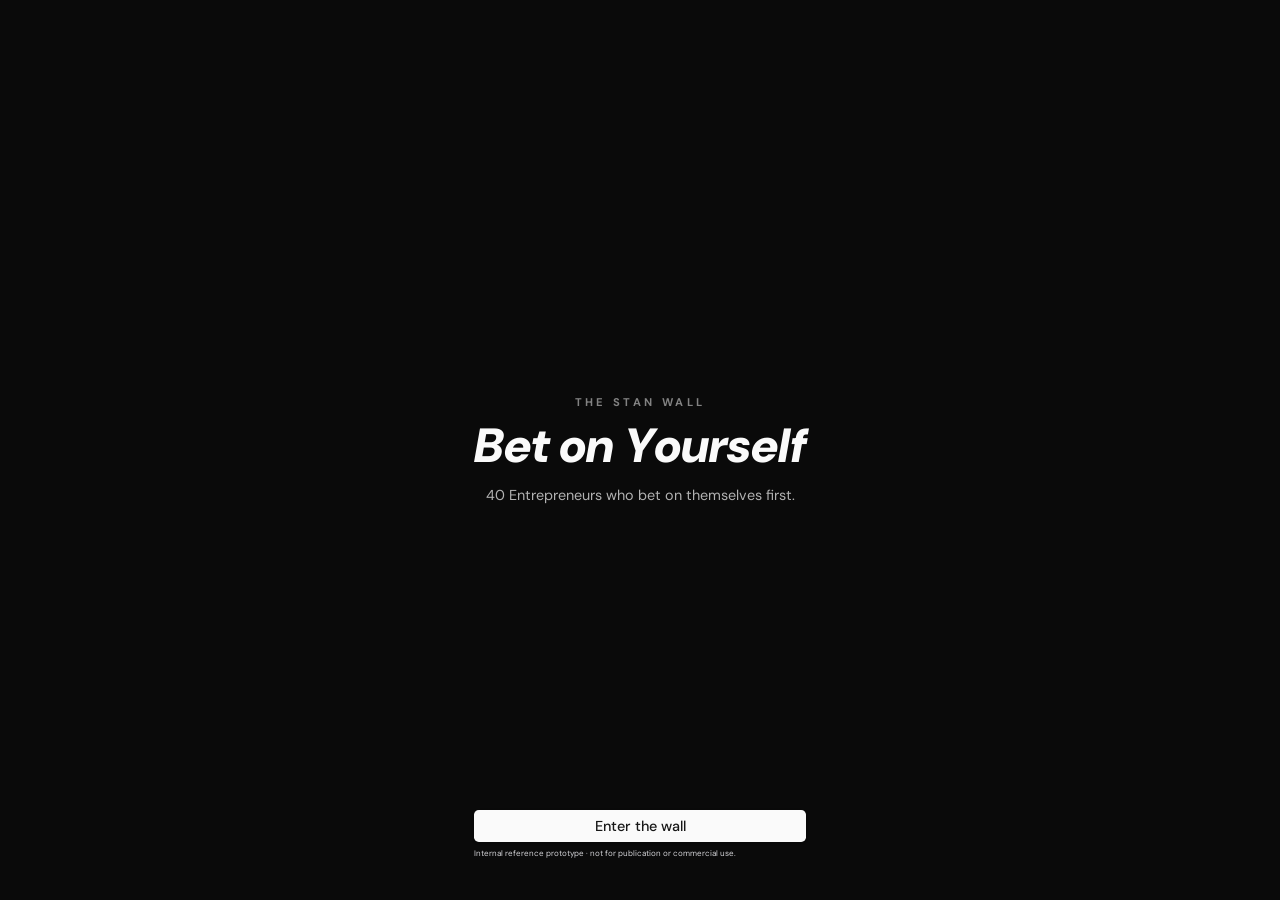
==== commit ac1baa67: "Update intro copy Co-Authored-By: Claude Opus 5.5 <noreply@anthropic.com> Claude-Session: https://cl" ====
--- a/index.html
+++ b/index.html
@@ -10,7 +10,7 @@
     <title>The Stan Wall · Bet on Yourself (internal prototype)</title>
     <meta name="robots" content="noindex, nofollow" />
     <meta name="theme-color" content="#000000" />
-    <script type="module" crossorigin src="./assets/app-BkIOYSCf.js"></script>
+    <script type="module" crossorigin src="./assets/app-C8uS1NBP.js"></script>
     <link rel="stylesheet" crossorigin href="./assets/app-fRxyTq6r.css">
   </head>
   <body class="bg-background">
